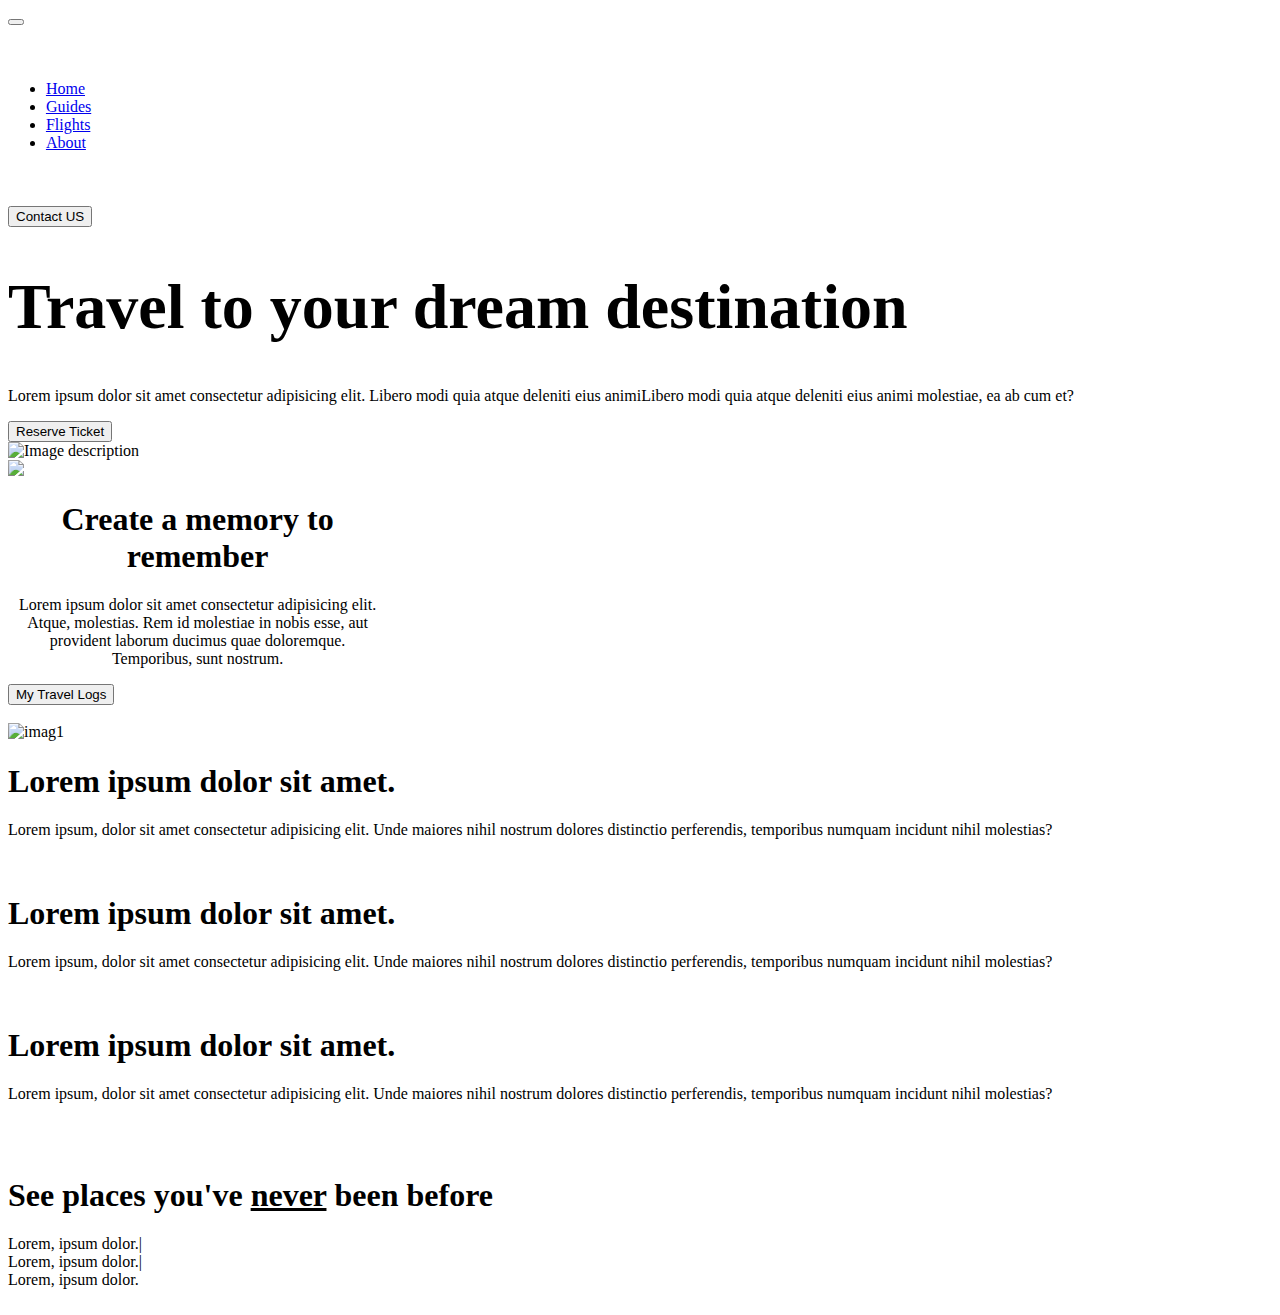
==== index.html @ d74f480e "Add files via upload" ====
<!DOCTYPE html>
<html lang="en">

<head>
    <meta charset="UTF-8">
    <meta name="viewport" content="width=device-width, initial-scale=1.0">
    <title>Document</title>
    <link href="https://cdn.jsdelivr.net/npm/bootstrap@5.3.2/dist/css/bootstrap.min.css" rel="stylesheet"
        integrity="sha384-T3c6CoIi6uLrA9TneNEoa7RxnatzjcDSCmG1MXxSR1GAsXEV/Dwwykc2MPK8M2HN" crossorigin="anonymous">
    <link rel="stylesheet" href="style.css">
</head>

<body>
    <nav class="navbar navbar-expand-lg ">
        <div class="container-fluid">
            <button class="navbar-toggler" type="button" data-bs-toggle="collapse"
                data-bs-target="#navbarSupportedContent" aria-controls="navbarSupportedContent" aria-expanded="false"
                aria-label="Toggle navigation">
                <span class="navbar-toggler-icon"></span>
            </button>


            <div class="collapse navbar-collapse" id="navbarSupportedContent">
                <ul class="navbar-nav me-auto mb-2 mb-lg-0 gap-lg-5" style="padding: 3%;">
                    <li class="nav-item">
                        <a class="nav-link active" aria-current="page" href="#">Home</a>
                    </li>
                    <li class="nav-item">
                        <a class="nav-link" href="#guides">Guides</a>
                    </li>
                    <li class="nav-item">
                        <a class="nav-link" href="#Flights">Flights</a>
                    </li>
                    <li class="nav-item">
                        <a class="nav-link" href="#">About</a>
                    </li>
                </ul>
                <form class="d-flex justify-content-center" role="click">
                    <button class="btn btn-outline-dark border border-2 border-dark px-4" type="submit">Contact
                        US</button>
                </form>
            </div>
        </div>
    </nav>
    <!-- after navigation -->
    <div style="position: relative;" class="box">
        <div class="ti d-lg-flex align-items-center justify-content-center flex-wrap">
            <div class="ltxt w-50">
                <h1 class="lh-1" style="font-size: 4em;">Travel to your dream destination</h1>
                <p class="lh-1" text-align: justify; text-justify: inter-word;>Lorem ipsum dolor sit amet consectetur
                    adipisicing elit. Libero modi quia atque deleniti eius animiLibero modi quia atque deleniti eius
                    animi molestiae, ea ab cum et?</p>
                <button class="btn bg-dark text-white w-50">Reserve Ticket</button>
            </div>
            <div class="limage w-50">
                <img class="limage_img figure-img img-fluid" src="images/one.png" alt="Image description">
            </div>
        </div>
    </div>
    <img src="images/twoScribble Dark.svg" class="one_float_left">
    <img src="images/Scribble Lightest_one.svg" class="limage_float" alt="">
    <div class="my_travel">
        <div style="width: 30%;">
            <div>
                <h1 style="text-align: center;">Create a memory to remember</h1>
            </div>
            <div>
                <p style="text-align: center;">Lorem ipsum dolor sit amet consectetur adipisicing elit. Atque,
                    molestias. Rem id molestiae in nobis esse, aut provident laborum ducimus quae doloremque.
                    Temporibus, sunt nostrum.</p>
            </div>
        </div>
        <div><button class="btn text-white border border-1 w-40 px-5 travel_logs">My Travel Logs</button></div>
        <img class="three_blog_left" src="images/three_blog_left.svg" alt="">
        <img class="four_blog_right_Scribble" src="images/four_blog_right_Scribble Light.svg" alt="">
    </div>

    <div class="three_images" id="guides">
        <div class="allImages">
            <div class="image3">
                <img src="images/gallary_img1.png" alt="imag1">
            </div>
            <div id="line"></div>
            <div>
                <h1>Lorem ipsum dolor sit amet.</h1>
            </div>
            <div>
                <p>Lorem ipsum, dolor sit amet consectetur adipisicing elit. Unde maiores nihil nostrum dolores
                    distinctio
                    perferendis,
                    temporibus numquam incidunt nihil molestias?</p>
            </div>
        </div>
        <div class="allImages">
            <div class="image3">
                <img src="images/gallary_img2.png" alt="">
            </div>
            <div id="line"></div>
            <div>
                <h1>Lorem ipsum dolor sit amet.</h1>
            </div>
            <div>
                <p>Lorem ipsum, dolor sit amet consectetur adipisicing elit. Unde maiores nihil nostrum dolores
                    distinctio
                    perferendis,
                    temporibus numquam incidunt nihil molestias?</p>
            </div>
        </div>
        <div class="allImages">
            <div class="image3">
                <img src="images/gallary_img3.png" alt="">
            </div>
            <div id="line"></div>
            <div>
                <h1>Lorem ipsum dolor sit amet.</h1>
            </div>
            <div>
                <p>Lorem ipsum, dolor sit amet consectetur adipisicing elit. Unde maiores nihil nostrum dolores
                    distinctio
                    perferendis,
                    temporibus numquam incidunt nihil molestias?</p>
            </div>
        </div>
        <img class="gallary_left" src="images/gallary_left_Scribble Dark (1).svg" alt="">
        <img class="gallary_right" src="images/gallary_right__Scribble Dark.svg" alt="">

    </div>


    <!-- plain -->
    <div class="plain" id="Flights">
        <div class="icon">
            <img src="images/Airplace Icon.svg" alt="">
        </div>
        <div class="plain_text">
            <h1>
                See places you've <u>never</u> been before
            </h1>
        </div>
        <div class="plain_text_cap">
            <div>Lorem, ipsum dolor.|</div>
            <div>Lorem, ipsum dolor.|</div>
            <div>Lorem, ipsum dolor.</div>
            <img class="plain_Scribble" src="images/plain_Scribble Dark (3).svg" alt="">
        </div>
    </div>

    <!-- Scripts -->
    <script src="https://cdn.jsdelivr.net/npm/bootstrap@5.3.2/dist/js/bootstrap.bundle.min.js"
        integrity="sha384-C6RzsynM9kWDrMNeT87bh95OGNyZPhcTNXj1NW7RuBCsyN/o0jlpcV8Qyq46cDfL"
        crossorigin="anonymous"></script>
</body>

</html>
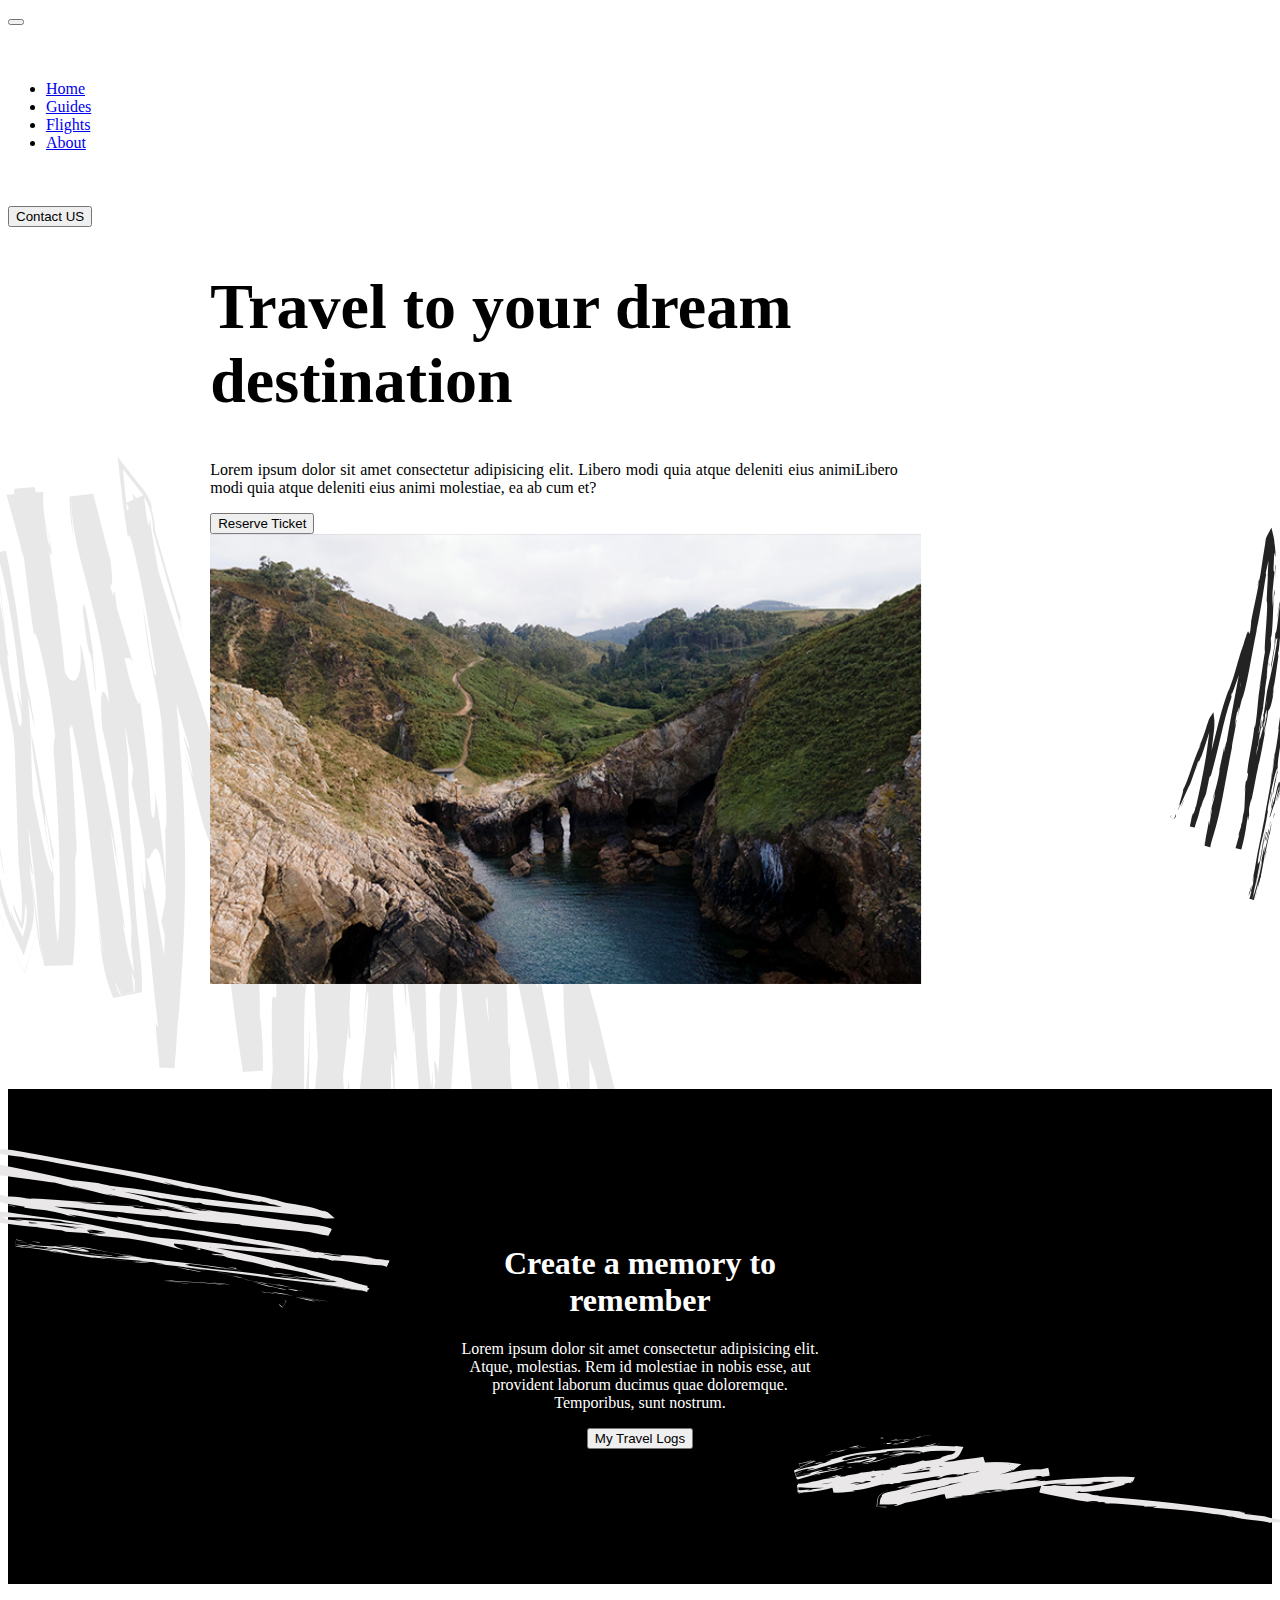
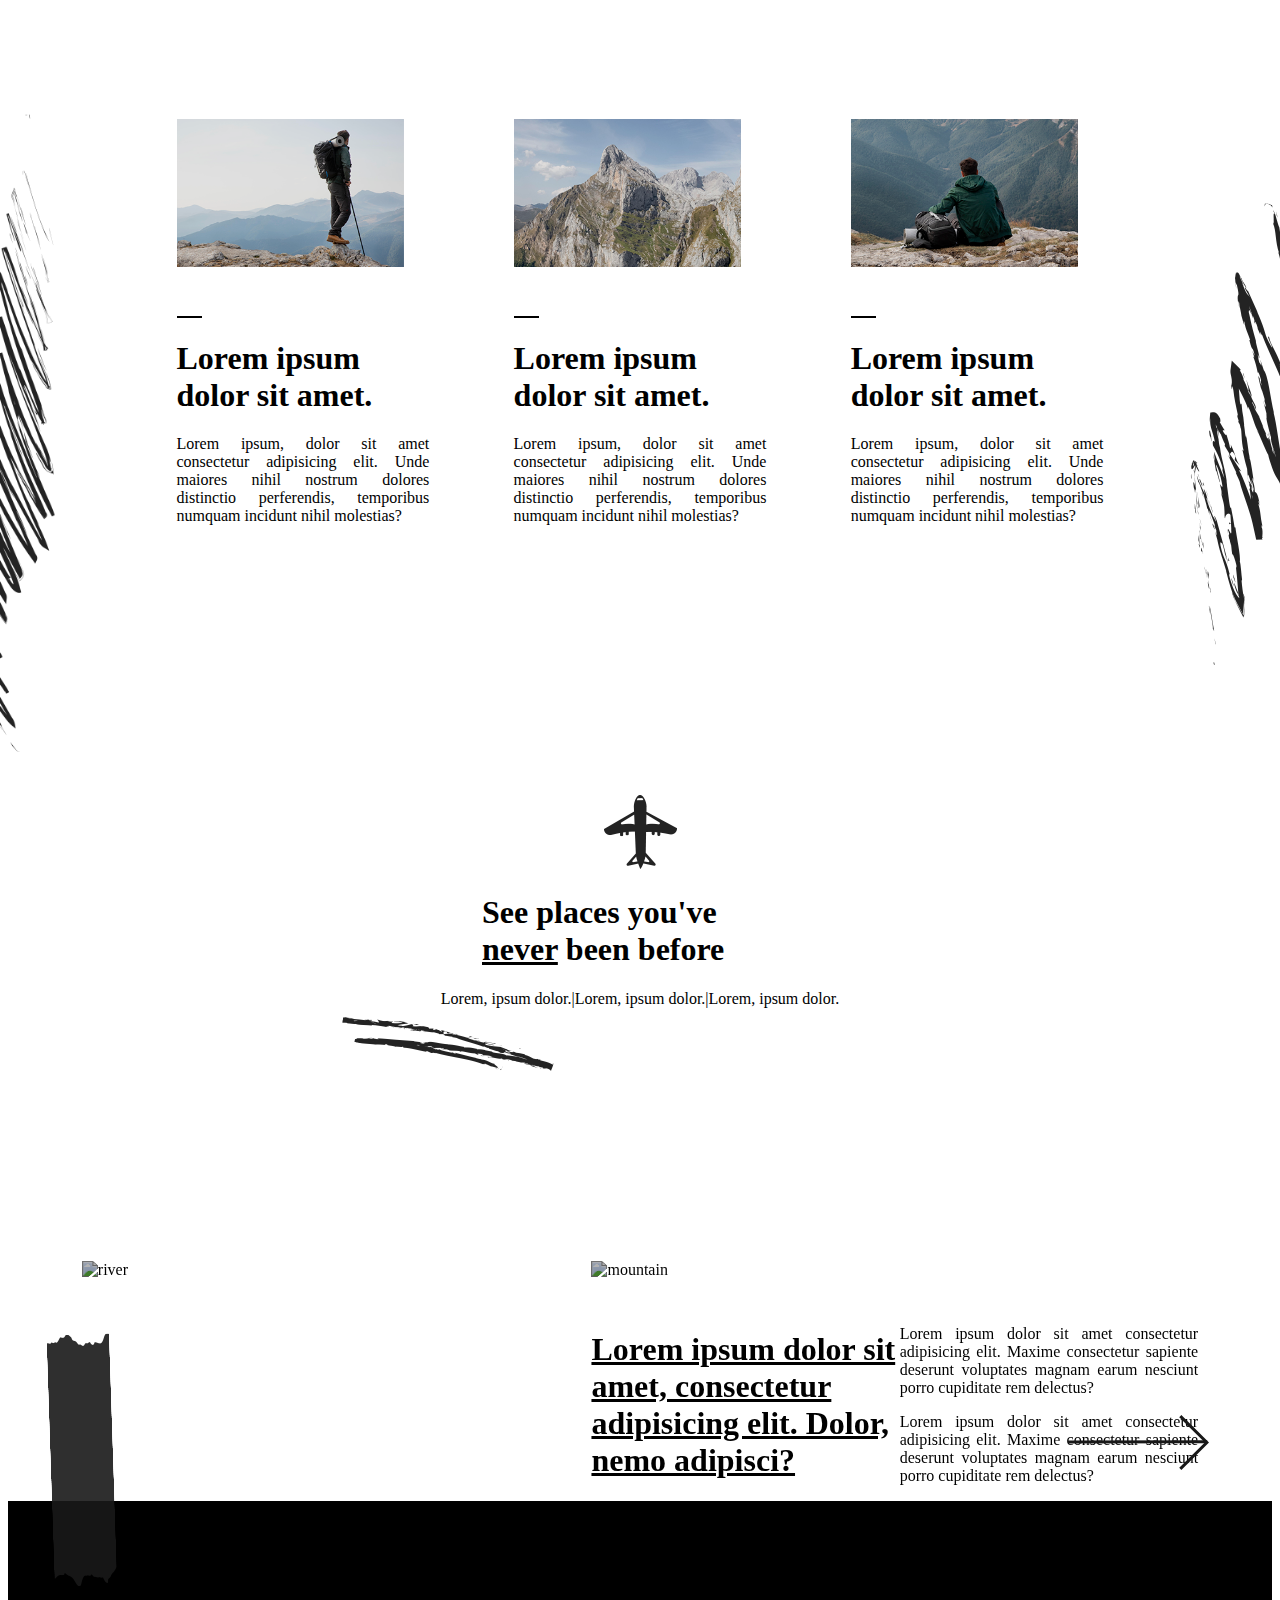
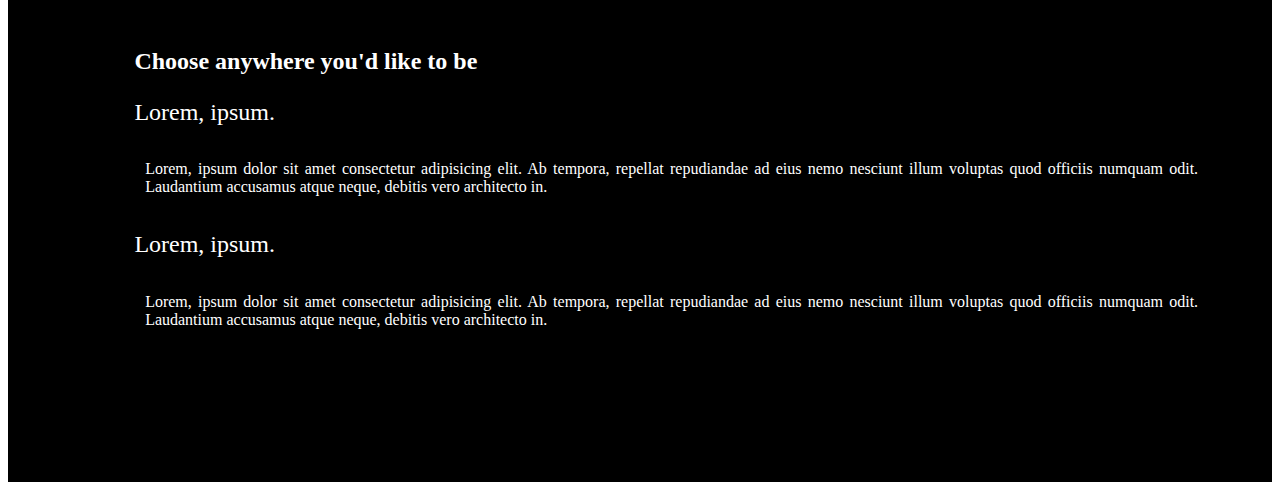
==== commit 488666f8: "Update index.html" ====
--- a/index.html
+++ b/index.html
@@ -47,7 +47,7 @@
         <div class="ti d-lg-flex align-items-center justify-content-center flex-wrap">
             <div class="ltxt w-50">
                 <h1 class="lh-1" style="font-size: 4em;">Travel to your dream destination</h1>
-                <p class="lh-1" text-align: justify; text-justify: inter-word;>Lorem ipsum dolor sit amet consectetur
+                <p class="lh-1" style=" text-align: justify; width: 80%;">Lorem ipsum dolor sit amet consectetur
                     adipisicing elit. Libero modi quia atque deleniti eius animiLibero modi quia atque deleniti eius
                     animi molestiae, ea ab cum et?</p>
                 <button class="btn bg-dark text-white w-50">Reserve Ticket</button>
@@ -85,7 +85,7 @@
                 <h1>Lorem ipsum dolor sit amet.</h1>
             </div>
             <div>
-                <p>Lorem ipsum, dolor sit amet consectetur adipisicing elit. Unde maiores nihil nostrum dolores
+                <p style="text-align: justify;">Lorem ipsum, dolor sit amet consectetur adipisicing elit. Unde maiores nihil nostrum dolores
                     distinctio
                     perferendis,
                     temporibus numquam incidunt nihil molestias?</p>
@@ -100,7 +100,7 @@
                 <h1>Lorem ipsum dolor sit amet.</h1>
             </div>
             <div>
-                <p>Lorem ipsum, dolor sit amet consectetur adipisicing elit. Unde maiores nihil nostrum dolores
+                <p style="text-align: justify;">Lorem ipsum, dolor sit amet consectetur adipisicing elit. Unde maiores nihil nostrum dolores
                     distinctio
                     perferendis,
                     temporibus numquam incidunt nihil molestias?</p>
@@ -115,7 +115,7 @@
                 <h1>Lorem ipsum dolor sit amet.</h1>
             </div>
             <div>
-                <p>Lorem ipsum, dolor sit amet consectetur adipisicing elit. Unde maiores nihil nostrum dolores
+                <p style="text-align: justify;">Lorem ipsum, dolor sit amet consectetur adipisicing elit. Unde maiores nihil nostrum dolores
                     distinctio
                     perferendis,
                     temporibus numquam incidunt nihil molestias?</p>
@@ -144,11 +144,61 @@
             <img class="plain_Scribble" src="images/plain_Scribble Dark (3).svg" alt="">
         </div>
     </div>
-
+    <div class="twoImgs">
+        <div class="long_img">
+            <img src="images/five_long_left.png" alt="river">
+        </div>
+        <div class="small_image">
+            <div class="images_small">
+                <img src="images/five_smll_mount.png" alt="mountain">
+            </div>
+            <div class="mountain_text">
+                <div class="mountain_large">
+                    <h1 >
+                        <u>
+                            Lorem ipsum dolor sit amet, consectetur adipisicing elit. Dolor, nemo adipisci?
+                        </u>
+                    </h1>
+                </div>
+                <div class="mountain_small">
+                    <p style="text-align: justify;">Lorem ipsum dolor sit amet consectetur adipisicing elit. Maxime consectetur sapiente deserunt
+                        voluptates magnam earum nesciunt porro cupiditate rem delectus?</p>
+                    <p style="text-align: justify;">Lorem ipsum dolor sit amet consectetur adipisicing elit. Maxime consectetur sapiente deserunt
+                        voluptates magnam earum nesciunt porro cupiditate rem delectus?</p>
+                </div>
+            </div>
+        </div>
+        <img class="Tape" src="images/Tape.svg" alt="">
+        <img class="line" src="images/Line.svg" alt="">
+    </div>
+    <div class="bloc_six">
+        <div class="six_main">
+            <div class="six_main_left">
+                <div class="left_head">
+                    <h2>Choose anywhere you'd like to be</h2>
+                </div>
+                <div class="six_main_b1">
+                    <p style="font-size: 1.5em; text-align: justify;"class="fw-semibold">Lorem, ipsum.</p>
+                    <p style="text-align: justify; padding: 1%;">Lorem, ipsum dolor sit amet consectetur adipisicing elit. Ab tempora, repellat repudiandae ad
+                        eius nemo nesciunt illum voluptas quod officiis numquam odit. Laudantium accusamus atque neque,
+                        debitis vero architecto in.</p>
+                </div>
+                <div class="six_main_b2">
+                    <p style="font-size: 1.5em; text-align: justify;"class="fw-semibold">Lorem, ipsum.</p>
+                    <p style="text-align: justify; padding: 1%;">Lorem, ipsum dolor sit amet consectetur adipisicing elit. Ab tempora, repellat repudiandae ad
+                        eius nemo nesciunt illum voluptas quod officiis numquam odit. Laudantium accusamus atque neque,
+                        debitis vero architecto in.</p>
+                </div>
+            </div>
+            <div class="six_main_right">
+                <img src="images/six_bloxk_right.png" alt="">
+            </div>
+        </div>
+    </div>
     <!-- Scripts -->
     <script src="https://cdn.jsdelivr.net/npm/bootstrap@5.3.2/dist/js/bootstrap.bundle.min.js"
         integrity="sha384-C6RzsynM9kWDrMNeT87bh95OGNyZPhcTNXj1NW7RuBCsyN/o0jlpcV8Qyq46cDfL"
         crossorigin="anonymous"></script>
 </body>
 
-</html>+</html>
--- a/style.css
+++ b/style.css
@@ -0,0 +1,185 @@
+body {
+    overflow-x: hidden;
+    box-sizing: border-box;
+}
+
+.ti {
+    margin: 0 15%;
+    /* display: flex;
+    justify-content: center;
+    align-items: center;
+    flex-wrap: wrap; */
+    padding: 0 1%;
+}
+
+.limage_img {
+    height: 50vh;
+    backdrop-filter: contrast(50%);
+    backdrop-filter: brightness(50%);
+}
+
+.limage_float {
+    position: absolute;
+    bottom: -45%;
+    left: -20%;
+    z-index: -1;
+}
+
+.one_float_left {
+    position: absolute;
+    right: -5%;
+    bottom: 0%;
+    z-index: -1;
+}
+
+.box {
+    overflow-x: hidden;
+}
+
+.my_travel {
+    margin-top: 8%;
+    width: 100%;
+    height: 55vh;
+    background-color: black;
+    color: white;
+    display: flex;
+    flex-direction: column;
+    align-items: center;
+    justify-content: center;
+    position: relative;
+}
+
+.three_blog_left {
+    position: absolute;
+    top: 10%;
+    left: -10%;
+}
+
+.four_blog_right_Scribble {
+    position: absolute;
+    top: 70%;
+    right: -2%;
+}
+
+.three_images {
+    margin-top: 15vh;
+    margin-left: 10%;
+    margin-right: 10%;
+    display: flex;
+    align-items: center;
+    justify-content: space-around;
+    position: relative;
+}
+
+.allImages {
+    width: 25%;
+}
+
+.image3>img {
+    filter: brightness(90%);
+    width: 90%;
+}
+
+.allImages>#line {
+    margin-top: 5vh;
+    background-color: black;
+    width: 10%;
+    height: 2px;
+}
+
+.gallary_left {
+    position: absolute;
+    left: -20%;
+    top: -20%;
+    transform: scale(0.8);
+}
+
+.gallary_right {
+    position: absolute;
+    right: -16%;
+    top: 20%;
+}
+
+.plain {
+    margin-top: 30vh;
+    margin-bottom: 30vh;
+    height: 20vh;
+    display: flex;
+    flex-direction: column;
+    align-items: center;
+    justify-content: center;
+    position: relative;
+}
+
+.plain_text {
+    width: 25%;
+}
+
+.plain_text_cap {
+    display: flex;
+}
+
+.plain_Scribble {
+    position: absolute;
+    left: 18%;
+    transform: scale(0.5);
+}
+
+.twoImgs {
+    padding: 0 2%;
+    filter: brightness(70%);
+    display: flex;
+    gap: 2%;
+    justify-content: center;
+    position: relative;
+}
+
+.long_img {
+    width: 40%;
+}
+
+.small_image {
+    width: 50%;
+}
+
+.mountain_text {
+    margin-top: 5%;
+    display: flex;
+}
+
+.long_img>img {
+    height: 90%;
+}
+
+.Tape {
+    position: absolute;
+    left: 3%;
+    top: 30%;
+}
+
+.line {
+    position: absolute;
+    right: 5%;
+    bottom: 13%;
+}
+
+
+.bloc_six {
+    clear: both;
+    height: 100%;
+    background-color: black;
+    height: fit-content;
+    color: white;
+    width: 100%;
+}
+
+.six_main {
+    display: flex;
+    align-items: center;
+    justify-content: center;
+}
+
+.six_main_left {
+    /* width: 35%; */
+    padding: 10% 5% 10% 10%;
+}
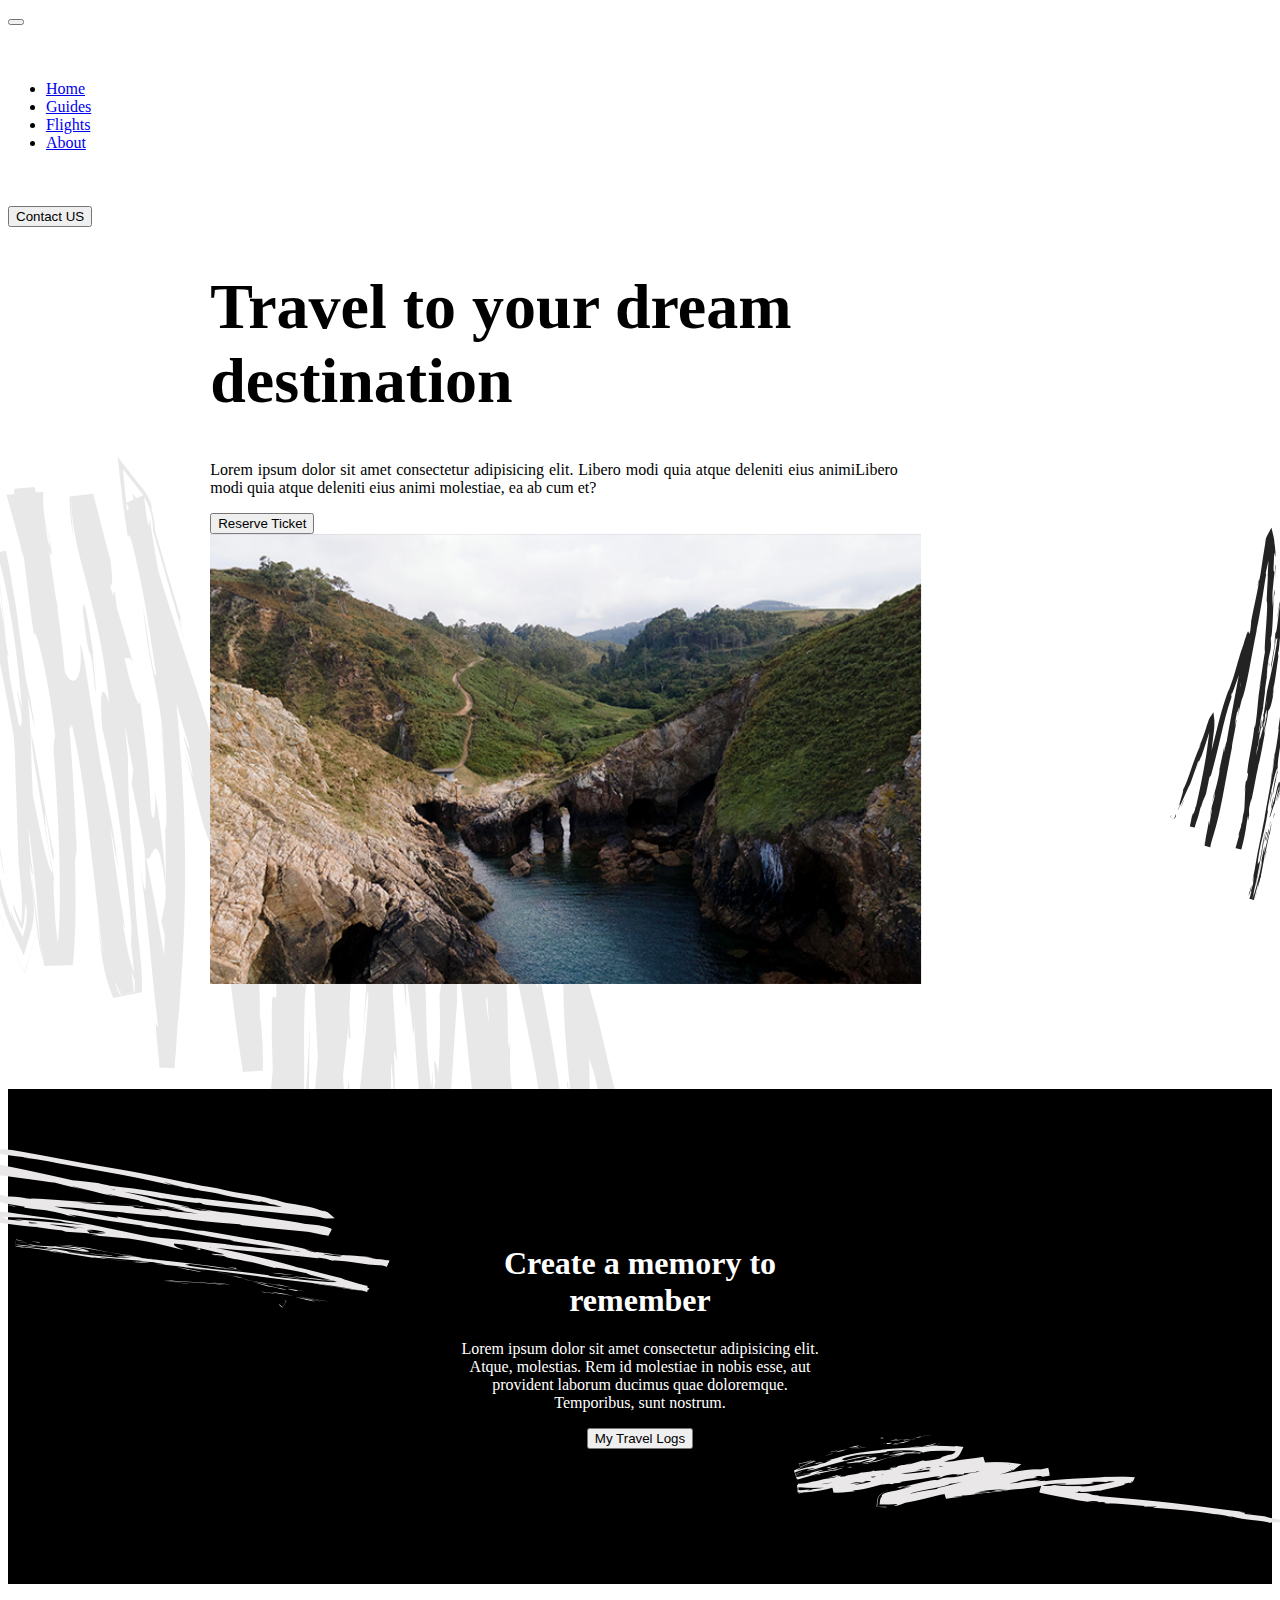
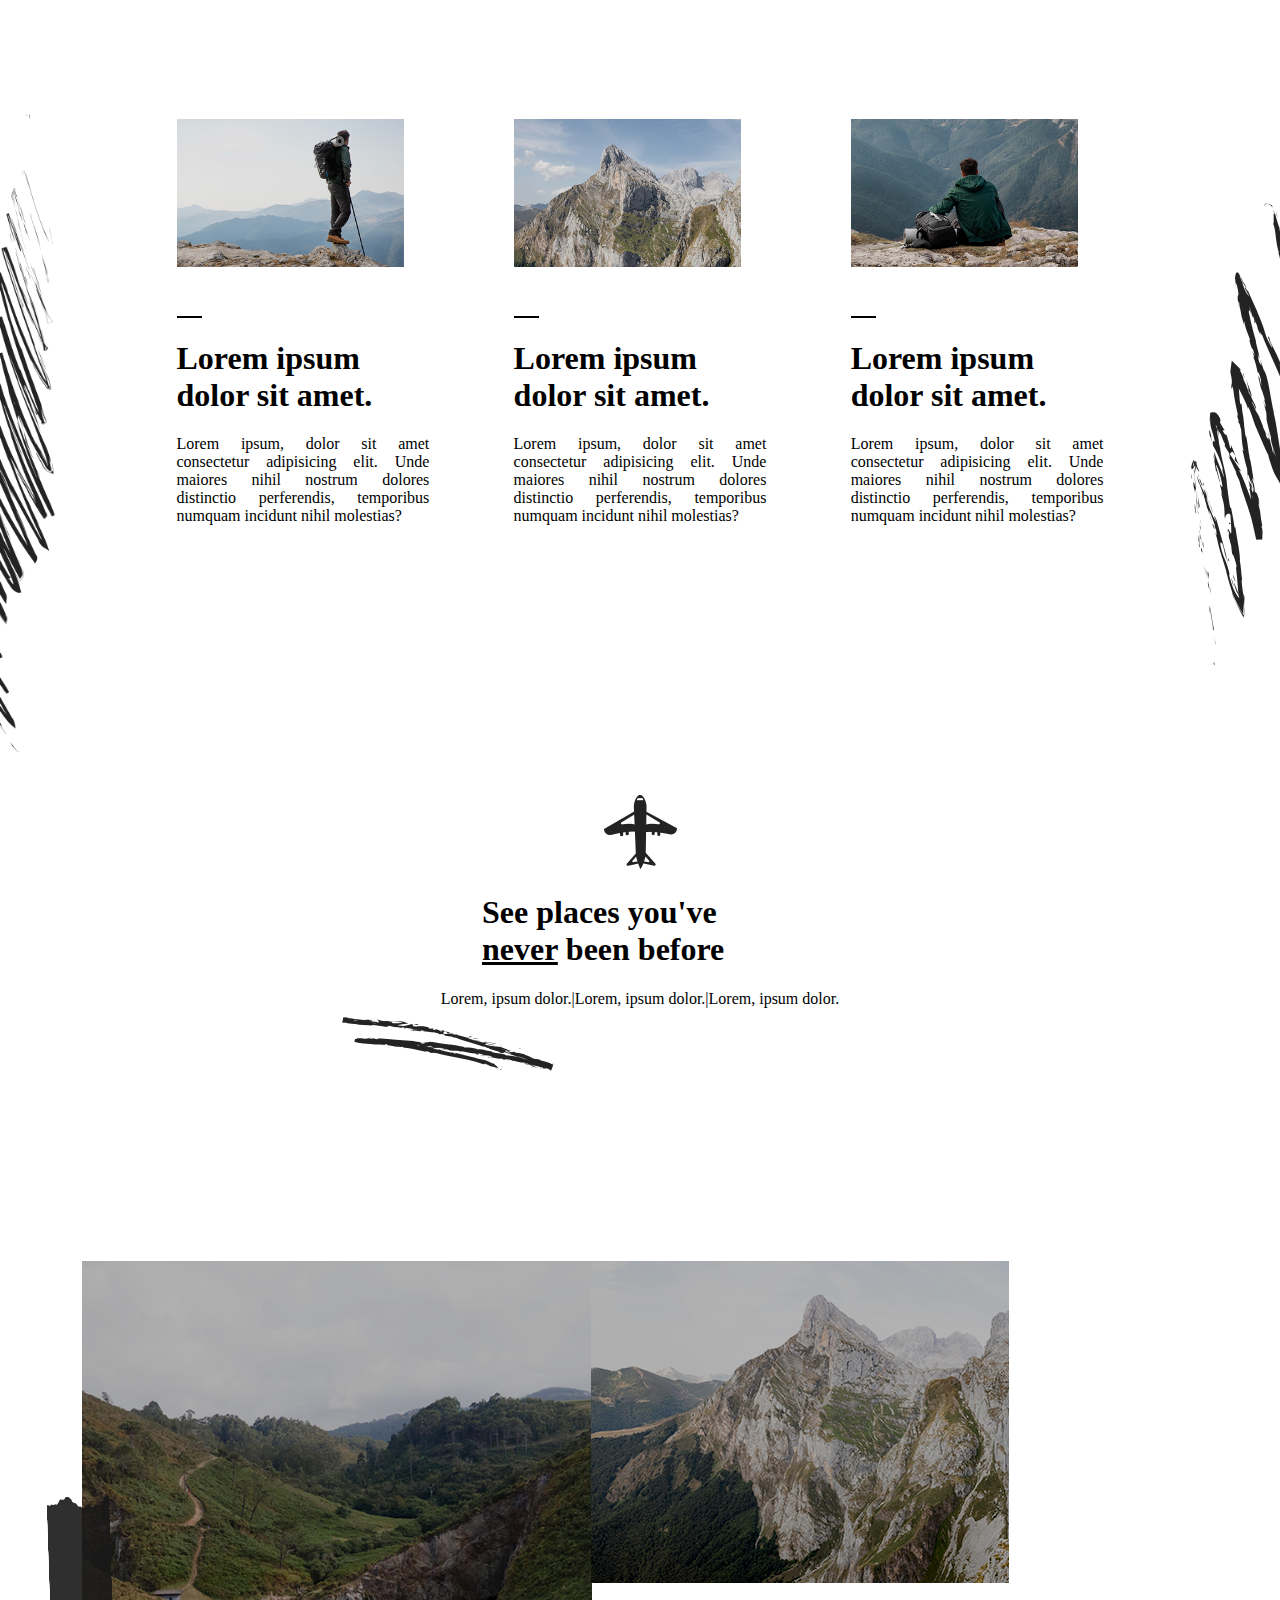
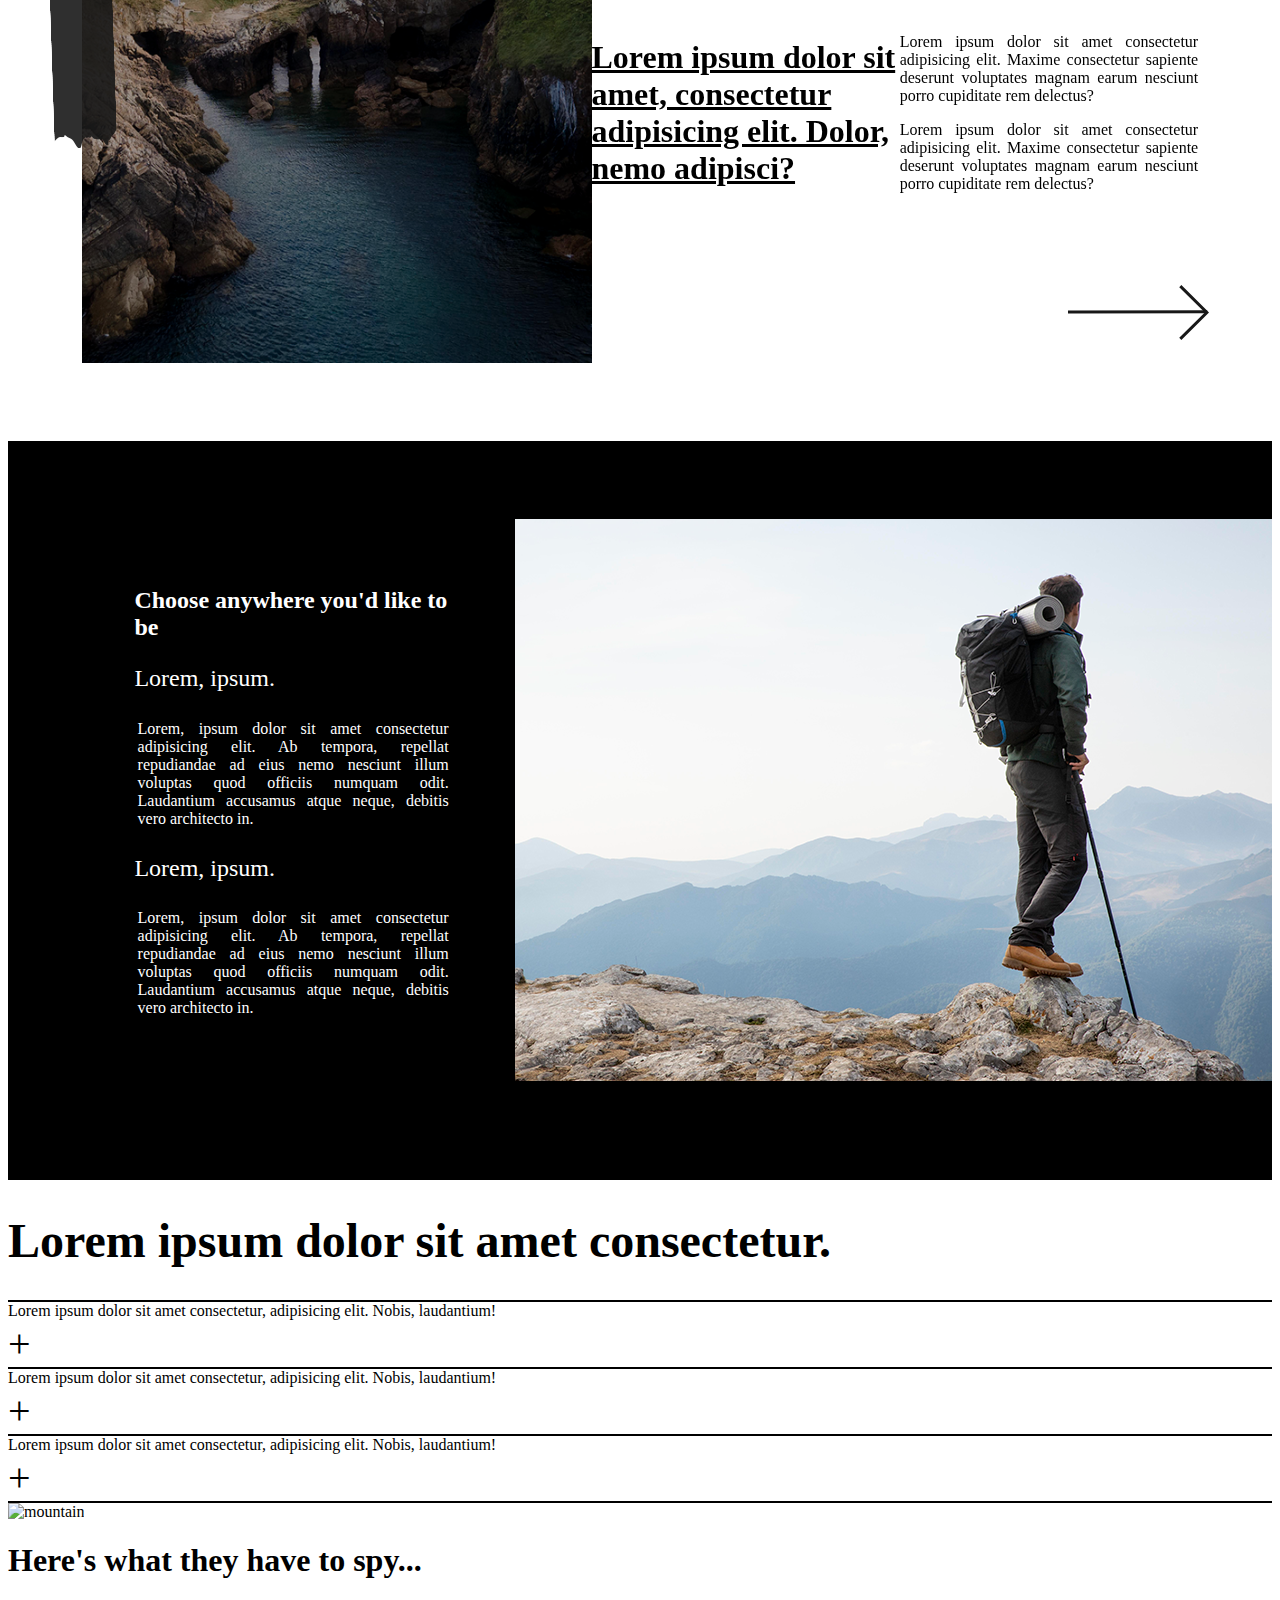
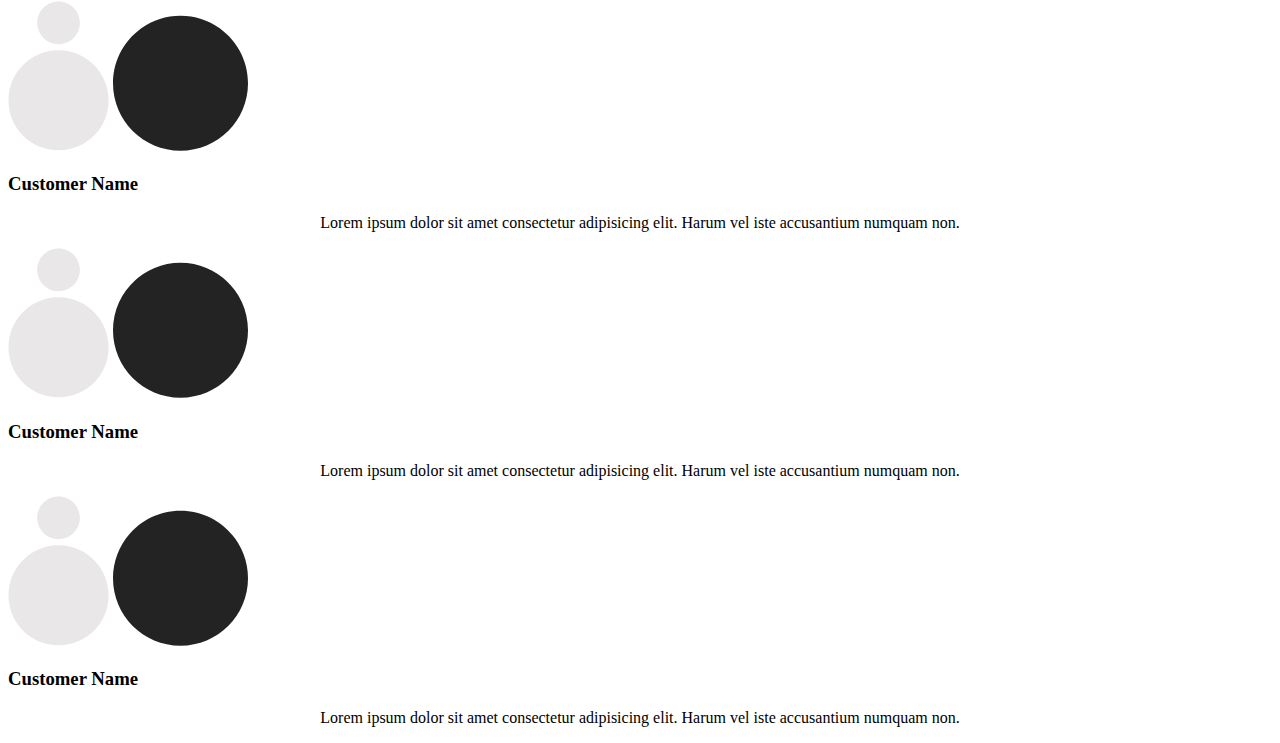
==== commit 0502b600: "Update index.html" ====
--- a/index.html
+++ b/index.html
@@ -85,7 +85,8 @@
                 <h1>Lorem ipsum dolor sit amet.</h1>
             </div>
             <div>
-                <p style="text-align: justify;">Lorem ipsum, dolor sit amet consectetur adipisicing elit. Unde maiores nihil nostrum dolores
+                <p style="text-align: justify;">Lorem ipsum, dolor sit amet consectetur adipisicing elit. Unde maiores
+                    nihil nostrum dolores
                     distinctio
                     perferendis,
                     temporibus numquam incidunt nihil molestias?</p>
@@ -100,7 +101,8 @@
                 <h1>Lorem ipsum dolor sit amet.</h1>
             </div>
             <div>
-                <p style="text-align: justify;">Lorem ipsum, dolor sit amet consectetur adipisicing elit. Unde maiores nihil nostrum dolores
+                <p style="text-align: justify;">Lorem ipsum, dolor sit amet consectetur adipisicing elit. Unde maiores
+                    nihil nostrum dolores
                     distinctio
                     perferendis,
                     temporibus numquam incidunt nihil molestias?</p>
@@ -115,7 +117,8 @@
                 <h1>Lorem ipsum dolor sit amet.</h1>
             </div>
             <div>
-                <p style="text-align: justify;">Lorem ipsum, dolor sit amet consectetur adipisicing elit. Unde maiores nihil nostrum dolores
+                <p style="text-align: justify;">Lorem ipsum, dolor sit amet consectetur adipisicing elit. Unde maiores
+                    nihil nostrum dolores
                     distinctio
                     perferendis,
                     temporibus numquam incidunt nihil molestias?</p>
@@ -154,16 +157,18 @@
             </div>
             <div class="mountain_text">
                 <div class="mountain_large">
-                    <h1 >
+                    <h1>
                         <u>
                             Lorem ipsum dolor sit amet, consectetur adipisicing elit. Dolor, nemo adipisci?
                         </u>
                     </h1>
                 </div>
                 <div class="mountain_small">
-                    <p style="text-align: justify;">Lorem ipsum dolor sit amet consectetur adipisicing elit. Maxime consectetur sapiente deserunt
+                    <p style="text-align: justify;">Lorem ipsum dolor sit amet consectetur adipisicing elit. Maxime
+                        consectetur sapiente deserunt
                         voluptates magnam earum nesciunt porro cupiditate rem delectus?</p>
-                    <p style="text-align: justify;">Lorem ipsum dolor sit amet consectetur adipisicing elit. Maxime consectetur sapiente deserunt
+                    <p style="text-align: justify;">Lorem ipsum dolor sit amet consectetur adipisicing elit. Maxime
+                        consectetur sapiente deserunt
                         voluptates magnam earum nesciunt porro cupiditate rem delectus?</p>
                 </div>
             </div>
@@ -178,14 +183,16 @@
                     <h2>Choose anywhere you'd like to be</h2>
                 </div>
                 <div class="six_main_b1">
-                    <p style="font-size: 1.5em; text-align: justify;"class="fw-semibold">Lorem, ipsum.</p>
-                    <p style="text-align: justify; padding: 1%;">Lorem, ipsum dolor sit amet consectetur adipisicing elit. Ab tempora, repellat repudiandae ad
+                    <p style="font-size: 1.5em; text-align: justify;" class="fw-semibold">Lorem, ipsum.</p>
+                    <p style="text-align: justify; padding: 1%;">Lorem, ipsum dolor sit amet consectetur adipisicing
+                        elit. Ab tempora, repellat repudiandae ad
                         eius nemo nesciunt illum voluptas quod officiis numquam odit. Laudantium accusamus atque neque,
                         debitis vero architecto in.</p>
                 </div>
                 <div class="six_main_b2">
-                    <p style="font-size: 1.5em; text-align: justify;"class="fw-semibold">Lorem, ipsum.</p>
-                    <p style="text-align: justify; padding: 1%;">Lorem, ipsum dolor sit amet consectetur adipisicing elit. Ab tempora, repellat repudiandae ad
+                    <p style="font-size: 1.5em; text-align: justify;" class="fw-semibold">Lorem, ipsum.</p>
+                    <p style="text-align: justify; padding: 1%;">Lorem, ipsum dolor sit amet consectetur adipisicing
+                        elit. Ab tempora, repellat repudiandae ad
                         eius nemo nesciunt illum voluptas quod officiis numquam odit. Laudantium accusamus atque neque,
                         debitis vero architecto in.</p>
                 </div>
@@ -194,7 +201,115 @@
                 <img src="images/six_bloxk_right.png" alt="">
             </div>
         </div>
-    </div>
+        <img  class="six_ScribbleLight" src="images/six_ScribbleLight.svg" alt="">
+    </div>
+
+
+    <div class="seven_block">
+        <div class="seven_left">
+            <div class="seven_left_top">
+                <h1 style="font-size: 3em;">Lorem ipsum dolor sit amet consectetur.</h1>
+            </div>
+            <div class="seven_left_bottom">
+
+                <div class="left_bottom_one">
+                    <div style="width: 100%; height: 2px; background-color: black;"></div>
+                    <div class="text_plus">
+                        <div>
+                            Lorem ipsum dolor sit amet consectetur, adipisicing elit. Nobis, laudantium!
+                        </div>
+                        <div style="font-size: 2.5em;">+</div>
+                    </div>
+
+                </div>
+                <div class="left_bottom_one">
+                    <div style="width: 100%; height: 2px; background-color: black;"></div>
+                    <div class="text_plus">
+                        <div>
+                            Lorem ipsum dolor sit amet consectetur, adipisicing elit. Nobis, laudantium!
+                        </div>
+                        <div style="font-size: 2.5em;">+</div>
+                    </div>
+
+                </div>
+                <div class="left_bottom_one">
+                    <div style="width: 100%; height: 2px; background-color: black;"></div>
+                    <div class="text_plus">
+                        <div>
+                            Lorem ipsum dolor sit amet consectetur, adipisicing elit. Nobis, laudantium!
+                        </div>
+                        <div style="font-size: 2.5em;">+</div>
+                    </div>
+                    <div style="width: 100%; height: 2px; background-color: black;"></div>
+                </div>
+
+
+            </div>
+        </div>
+        <div class="seven_right">
+            <img src="images/seven_mounten_sit.png" alt="mountain">
+        </div>
+    </div>
+
+    <div class="eight_main">
+        <div class="head">
+           <div> 
+            <h1>
+                Here's what they
+                have to spy...
+            </h1>
+        </div>
+        </div>
+        <div class="eight_cards">
+
+
+
+            <div class="card_one">
+                <div class="c1">
+                    <img class="person" src="images/Person Icon.svg" alt="">
+                    <img class="Ellipse" src="images/Ellipse.svg" alt="">
+                </div>
+                <div class="c2">
+                    <h3>Customer Name</h3>
+                </div>
+                <div class="c3">
+                    <p style="text-align: center;">Lorem ipsum dolor sit amet consectetur adipisicing elit. Harum vel iste accusantium numquam non.</p>
+
+                </div>
+            </div>
+            <div class="card_one">
+                <div class="c1">
+                    <img class="person" src="images/Person Icon.svg" alt="">
+                    <img class="Ellipse" src="images/Ellipse.svg" alt="">
+                </div>
+                <div class="c2">
+                    <h3>Customer Name</h3>
+                </div>
+                <div class="c3">
+                    <p style="text-align: center;">Lorem ipsum dolor sit amet consectetur adipisicing elit. Harum vel iste accusantium numquam non.</p>
+                </div>
+            </div>
+            <div class="card_one">
+                <div class="c1">
+                    <img class="person" src="images/Person Icon.svg" alt="">
+                    <img class="Ellipse" src="images/Ellipse.svg" alt="">
+                </div>
+                <div class="c2">
+                    <h3>Customer Name</h3>
+                </div>
+                <div class="c3">
+                    <p style="text-align: center;">Lorem ipsum dolor sit amet consectetur adipisicing elit. Harum vel iste accusantium numquam non.</p>
+
+                </div>
+            </div>
+
+
+
+
+        </div>
+    </div>
+
+
     <!-- Scripts -->
     <script src="https://cdn.jsdelivr.net/npm/bootstrap@5.3.2/dist/js/bootstrap.bundle.min.js"
         integrity="sha384-C6RzsynM9kWDrMNeT87bh95OGNyZPhcTNXj1NW7RuBCsyN/o0jlpcV8Qyq46cDfL"
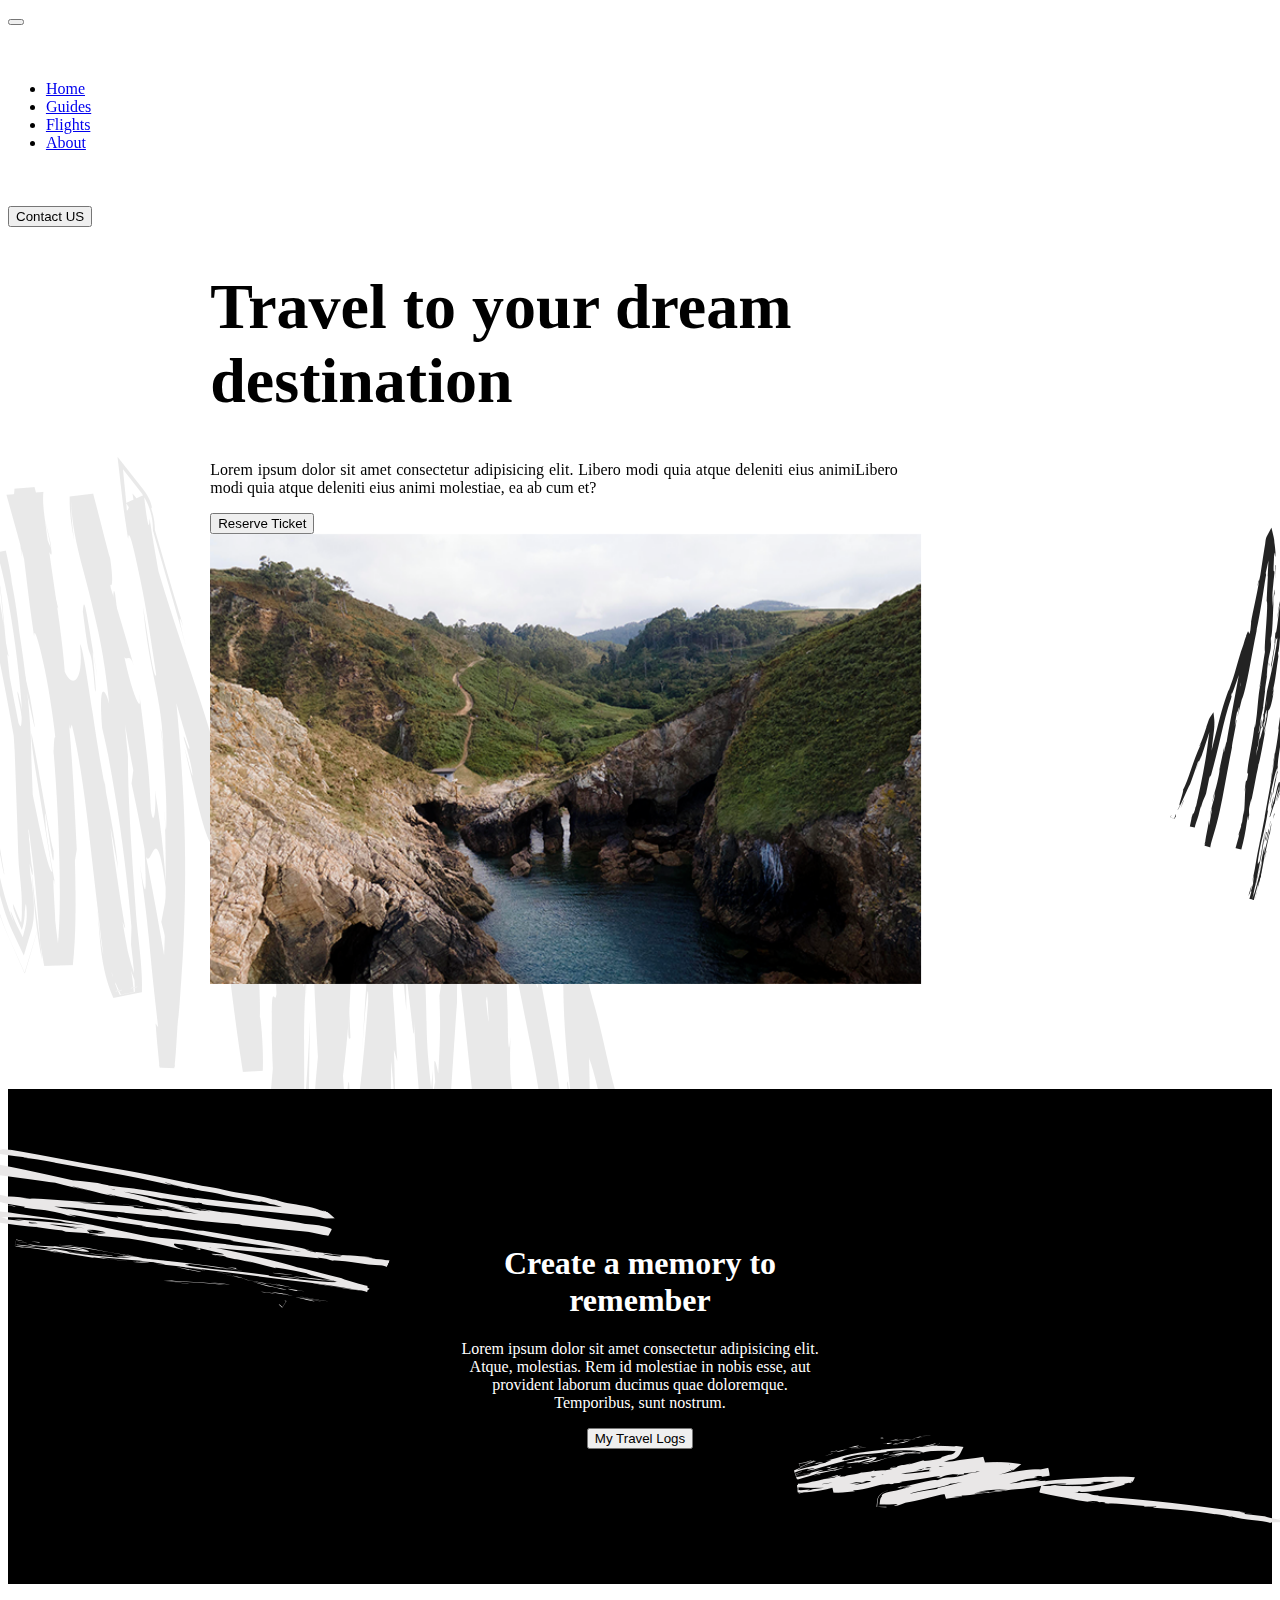
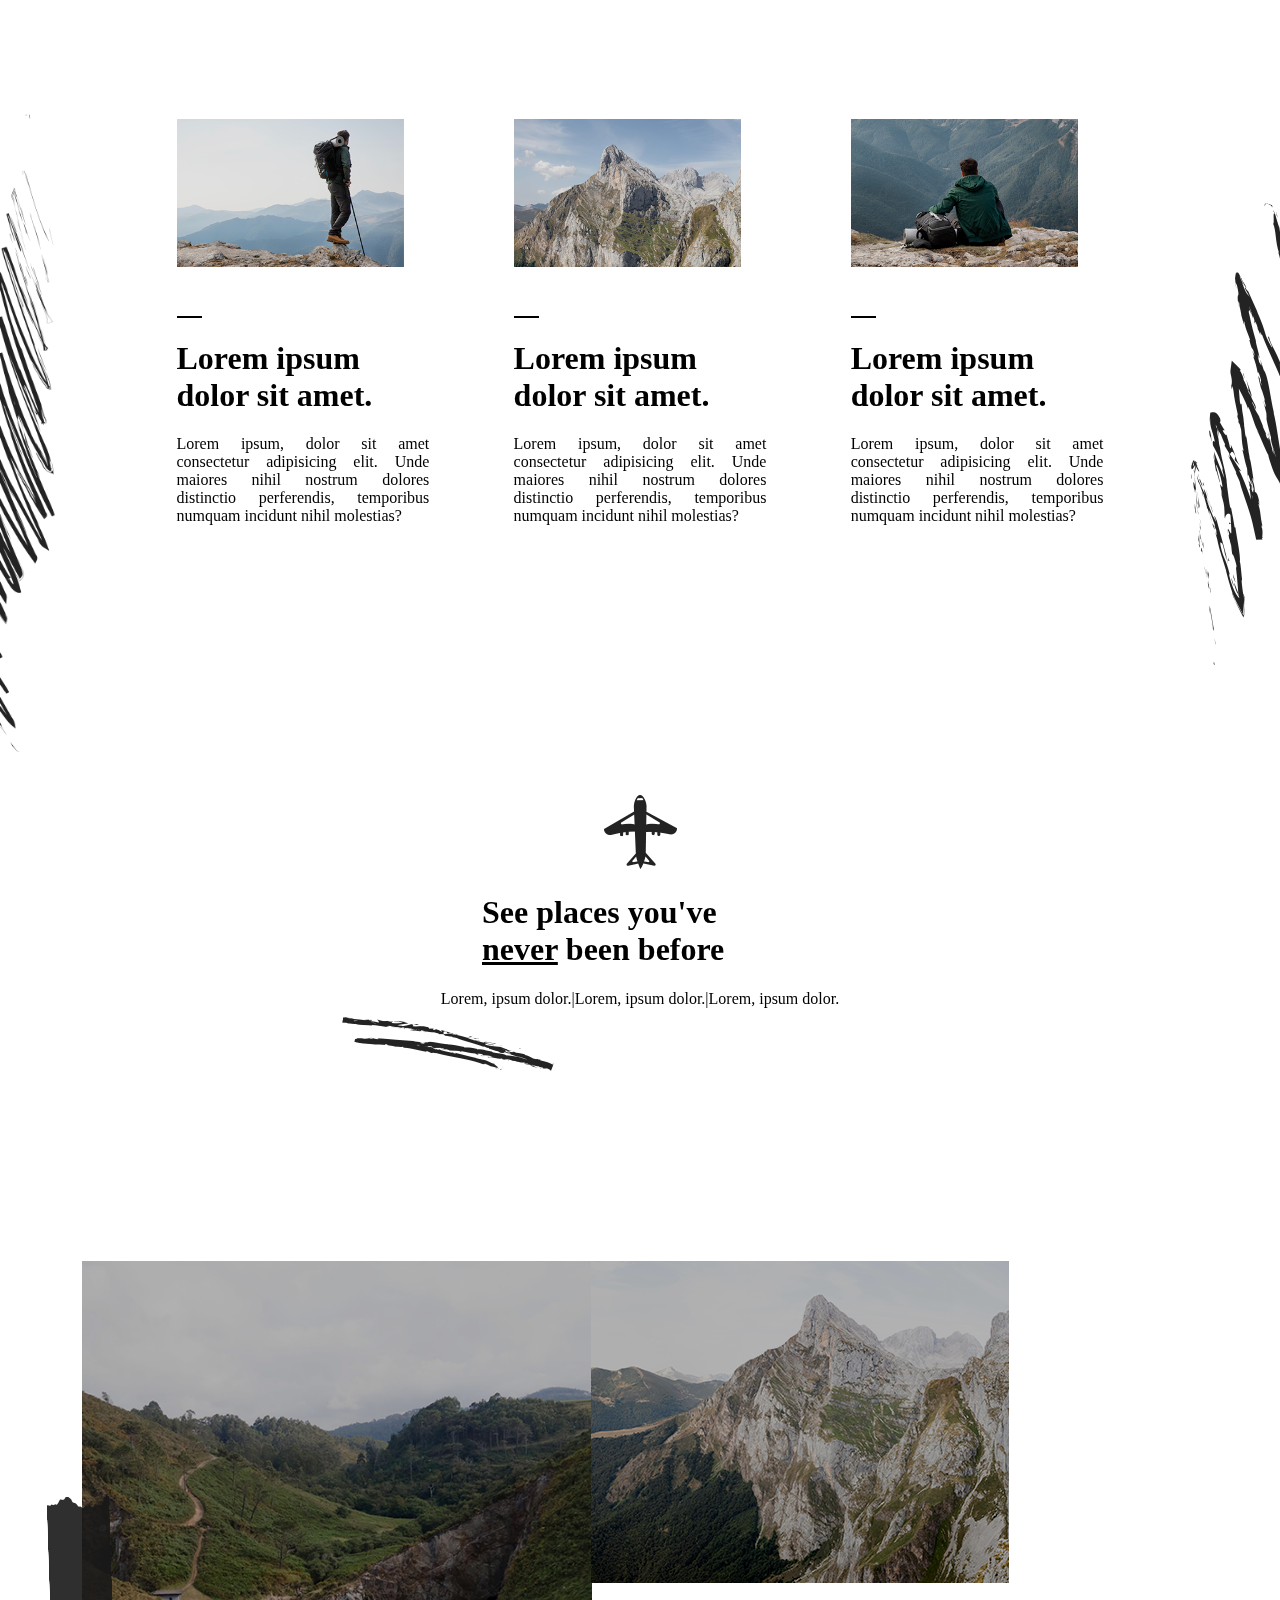
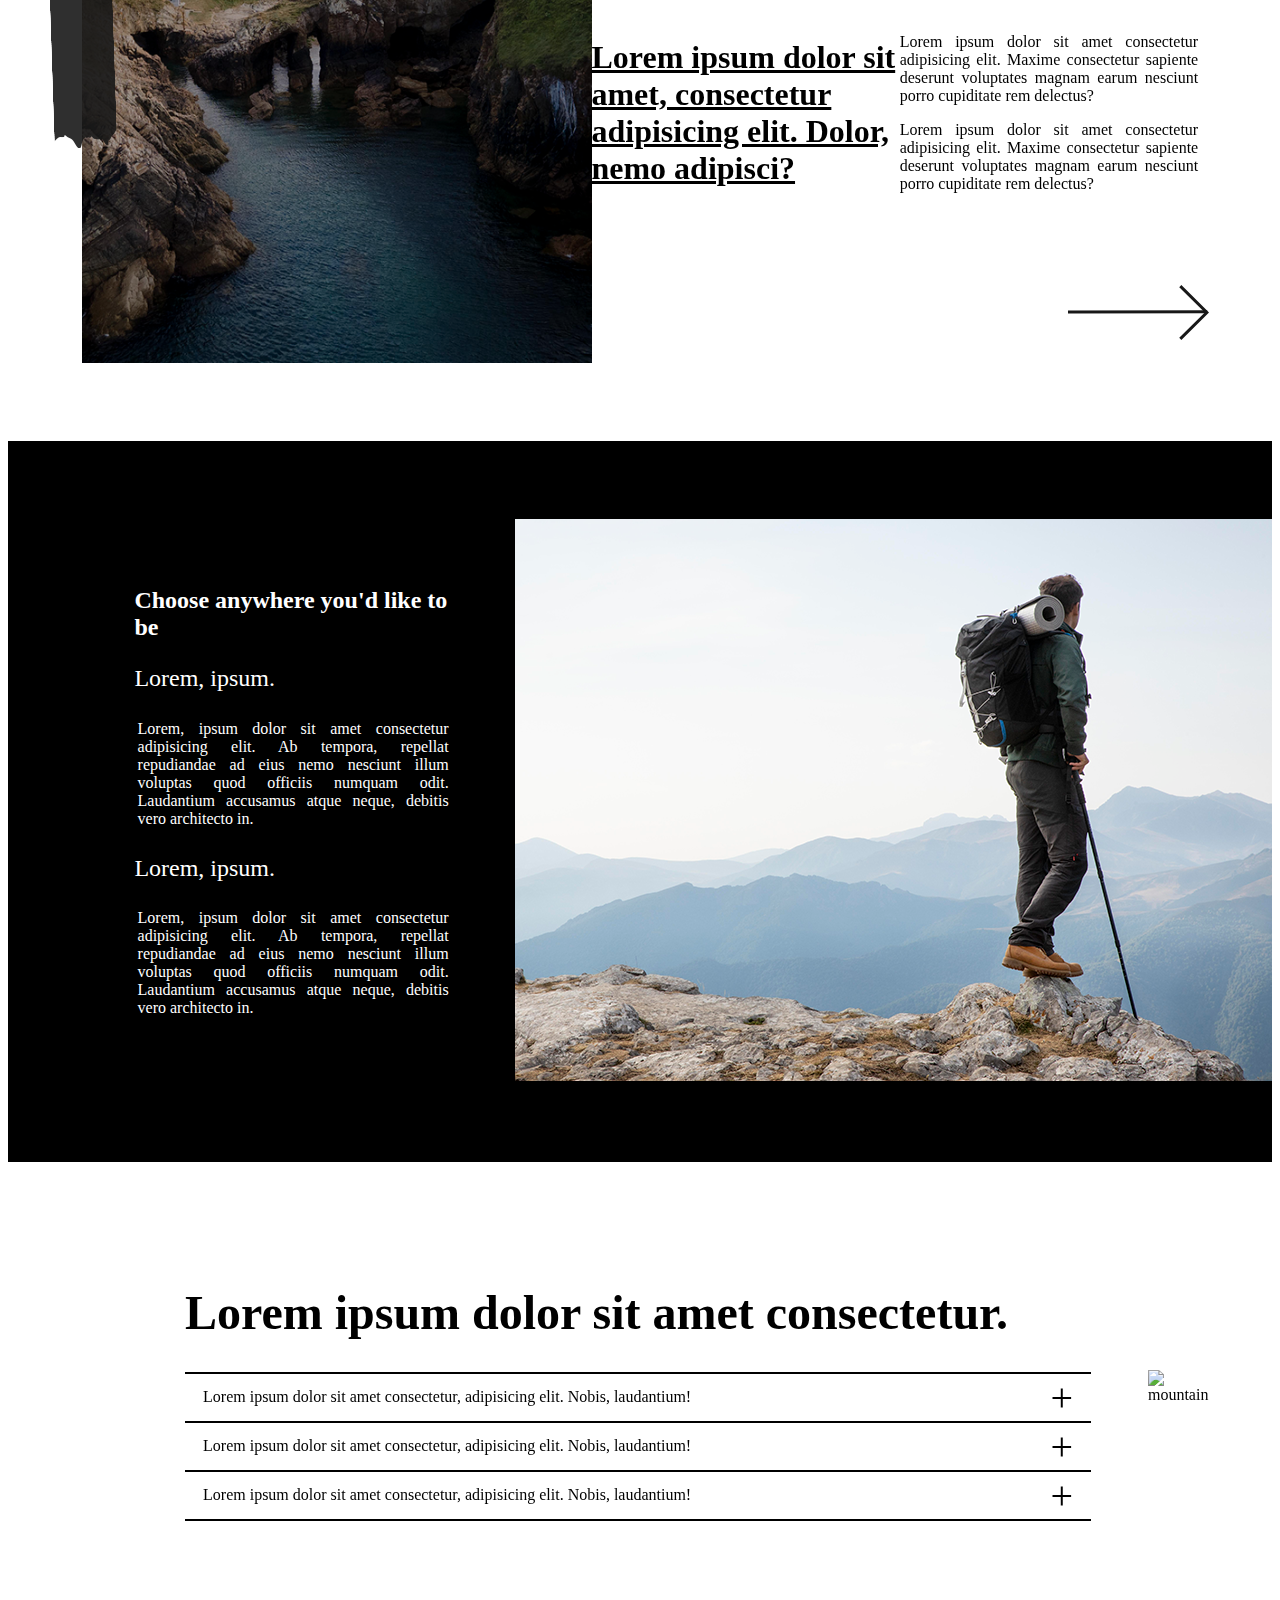
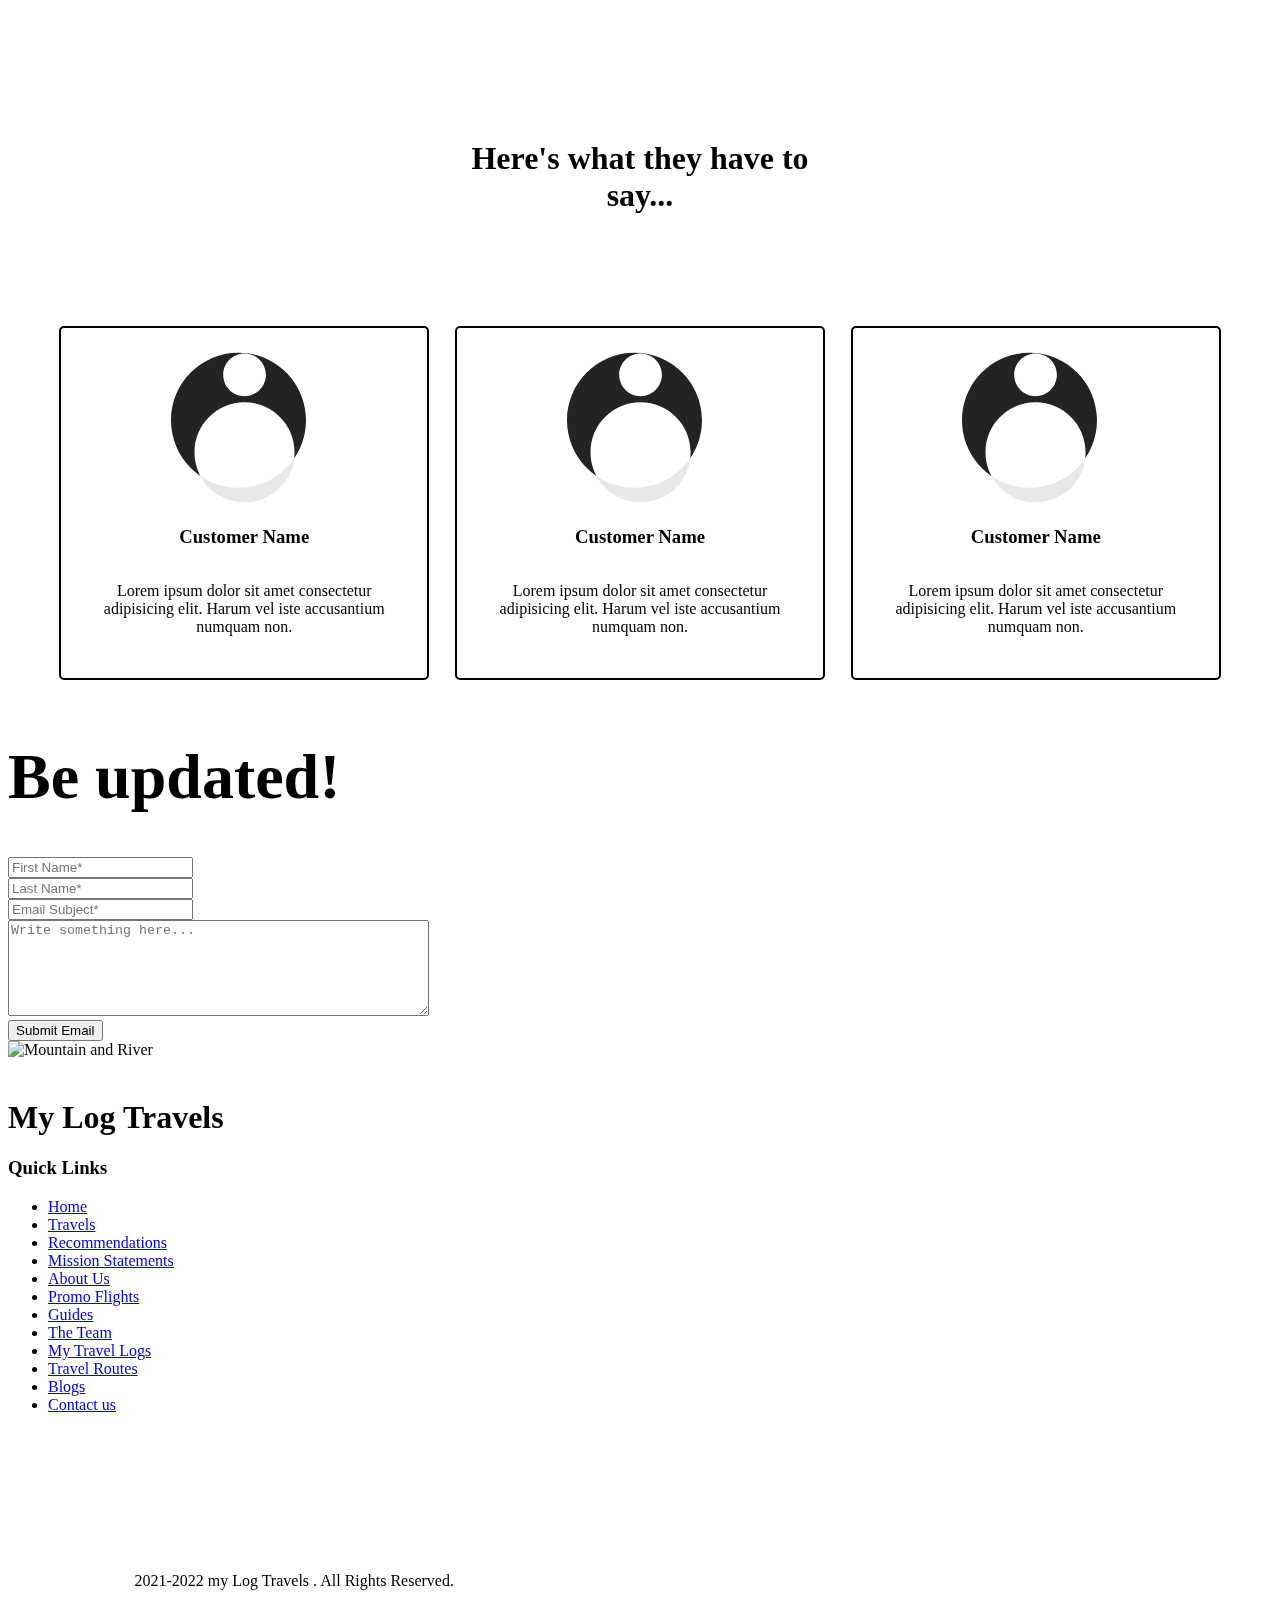
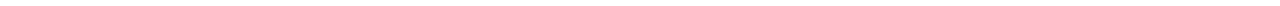
==== commit 97df8158: "Update index.html" ====
--- a/index.html
+++ b/index.html
@@ -201,7 +201,7 @@
                 <img src="images/six_bloxk_right.png" alt="">
             </div>
         </div>
-        <img  class="six_ScribbleLight" src="images/six_ScribbleLight.svg" alt="">
+        <img class="six_ScribbleLight" src="images/six_ScribbleLight.svg" alt="">
     </div>
 
 
@@ -251,14 +251,15 @@
         </div>
     </div>
 
-    <div class="eight_main">
+    <div class="eight_main" style="position: relative;">
+        <img class="Eight_top_Scribble_dark" src="images/Eight_top_Scribble_dark.svg" alt="">
         <div class="head">
-           <div> 
-            <h1>
-                Here's what they
-                have to spy...
-            </h1>
-        </div>
+            <div>
+                <h1>
+                    Here's what they
+                    have to say...
+                </h1>
+            </div>
         </div>
         <div class="eight_cards">
 
@@ -273,7 +274,8 @@
                     <h3>Customer Name</h3>
                 </div>
                 <div class="c3">
-                    <p style="text-align: center;">Lorem ipsum dolor sit amet consectetur adipisicing elit. Harum vel iste accusantium numquam non.</p>
+                    <p style="text-align: center;">Lorem ipsum dolor sit amet consectetur adipisicing elit. Harum vel
+                        iste accusantium numquam non.</p>
 
                 </div>
             </div>
@@ -286,7 +288,8 @@
                     <h3>Customer Name</h3>
                 </div>
                 <div class="c3">
-                    <p style="text-align: center;">Lorem ipsum dolor sit amet consectetur adipisicing elit. Harum vel iste accusantium numquam non.</p>
+                    <p style="text-align: center;">Lorem ipsum dolor sit amet consectetur adipisicing elit. Harum vel
+                        iste accusantium numquam non.</p>
                 </div>
             </div>
             <div class="card_one">
@@ -298,18 +301,76 @@
                     <h3>Customer Name</h3>
                 </div>
                 <div class="c3">
-                    <p style="text-align: center;">Lorem ipsum dolor sit amet consectetur adipisicing elit. Harum vel iste accusantium numquam non.</p>
-
-                </div>
-            </div>
-
-
-
-
-        </div>
-    </div>
-
-
+                    <p style="text-align: center;">Lorem ipsum dolor sit amet consectetur adipisicing elit. Harum vel
+                        iste accusantium numquam non.</p>
+
+                </div>
+            </div>
+
+
+
+
+        </div>
+        <img class="Eight_bottom_Scribble_dark" src="images/Eight_bottom_Scribble_dark.svg" alt="">
+    </div>
+
+    <div class="nine_main">
+        <div class="nine_form_main">
+            <div class="nine_head">
+                <h1 style="font-size: 4em;">Be updated!</h1>
+            </div>
+            <div class="frm">
+                <form method="get">
+                    <div><input type="text" name="firstName" placeholder="First Name*"></div>
+                    <div><input type="text" name="lastName" placeholder="Last Name*"></div>
+                    <div><input type="text" name="subject" placeholder="Email Subject*"></div>
+                    <div><textarea rows="6" cols="50" placeholder="Write something here..."></textarea></div>
+                    <div>
+
+                        <input type="submit" value="Submit Email" class="btn bg-dark text-white w-10 form_submit">
+                    </div>
+                </form>
+            </div>
+        </div>
+        <div class="nine_img">
+            <img class="nine_block_mountain" src="images/nine_block_mountain.png" alt="Mountain and River">
+        </div>
+    </div>
+    <div class="foot">
+        <div class="foot_left">
+            <img class="ScribbleFoot" src="images/ScribbleFoot.svg" alt="">
+            <div>
+                <h1>
+                    My Log Travels
+                </h1>
+            </div>
+        </div>
+        <div class="foot_right">
+            <div class="quickLinks">
+                <h3>Quick Links</h3>
+            </div>
+            <div class="allLinks">
+                <ul>
+                    <li><a href="#">Home</a></li>
+                    <li><a href="#">Travels</a></li>
+                    <li><a href="#">Recommendations</a></li>
+                    <li><a href="#">Mission Statements</a></li>
+                    <li><a href="#">About Us</a></li>
+                    <li><a href="#">Promo Flights</a></li>
+                    <li><a href="#">Guides</a></li>
+                    <li><a href="#">The Team</a></li>
+                    <li><a href="#">My Travel Logs</a></li>
+                    <li><a href="#">Travel Routes</a></li>
+                    <li><a href="#">Blogs</a></li>
+                    <li><a href="#">Contact us</a></li>
+
+                </ul>
+            </div>
+            <div class="copyRight" style="padding: 10% 0% 0% 10%;">
+                <p>2021-2022 my Log Travels . All Rights Reserved.</p>
+            </div>
+        </div>
+    </div>
     <!-- Scripts -->
     <script src="https://cdn.jsdelivr.net/npm/bootstrap@5.3.2/dist/js/bootstrap.bundle.min.js"
         integrity="sha384-C6RzsynM9kWDrMNeT87bh95OGNyZPhcTNXj1NW7RuBCsyN/o0jlpcV8Qyq46cDfL"
--- a/style.css
+++ b/style.css
@@ -171,6 +171,7 @@
     height: fit-content;
     color: white;
     width: 100%;
+    position: relative;
 }
 
 .six_main {
@@ -183,3 +184,86 @@
     /* width: 35%; */
     padding: 10% 5% 10% 10%;
 }
+
+
+.six_ScribbleLight {
+    position: absolute;
+    left: -10%;
+    bottom: -9%;
+}
+
+
+
+.seven_block {
+    margin-top: 10vh;
+    display: flex;
+    align-items: center;
+    justify-content: center;
+    padding: 0 5%;
+
+}
+
+
+.seven_left {
+    width: 100%;
+    padding: 0 5% 0 10%;
+}
+
+.seven_right>img {
+    width: 100%;
+}
+
+.text_plus {
+    padding: 0 0;
+    display: flex;
+    align-items: center;
+    justify-content: space-between;
+}
+
+.text_plus>div {
+    padding: 0 2%;
+}
+
+.eight_cards {
+    display: flex;
+    justify-content: center;
+}
+
+.head {
+    margin-top: 20vh;
+    display: flex;
+    align-items: center;
+    justify-content: center;
+    margin-bottom: 10vh;
+}
+
+.head>div {
+    width: 30%;
+    text-align: center;
+}
+
+.card_one {
+    position: relative;
+    padding: 2%;
+    margin: 0 1%;
+    width: 25%;
+    border: 2px solid black;
+    border-radius: 5px;
+    display: flex;
+    flex-direction: column;
+    align-items: center;
+    justify-content: center;
+}
+
+.Ellipse {
+    position: absolute;
+    top: 7%;
+    left: 30%;
+    z-index: -1;
+    overflow: hidden;
+    transform: translate(-7% -30%);
+}
+
+.person {
+    mix-blend-mode: color-dodge;
+}
